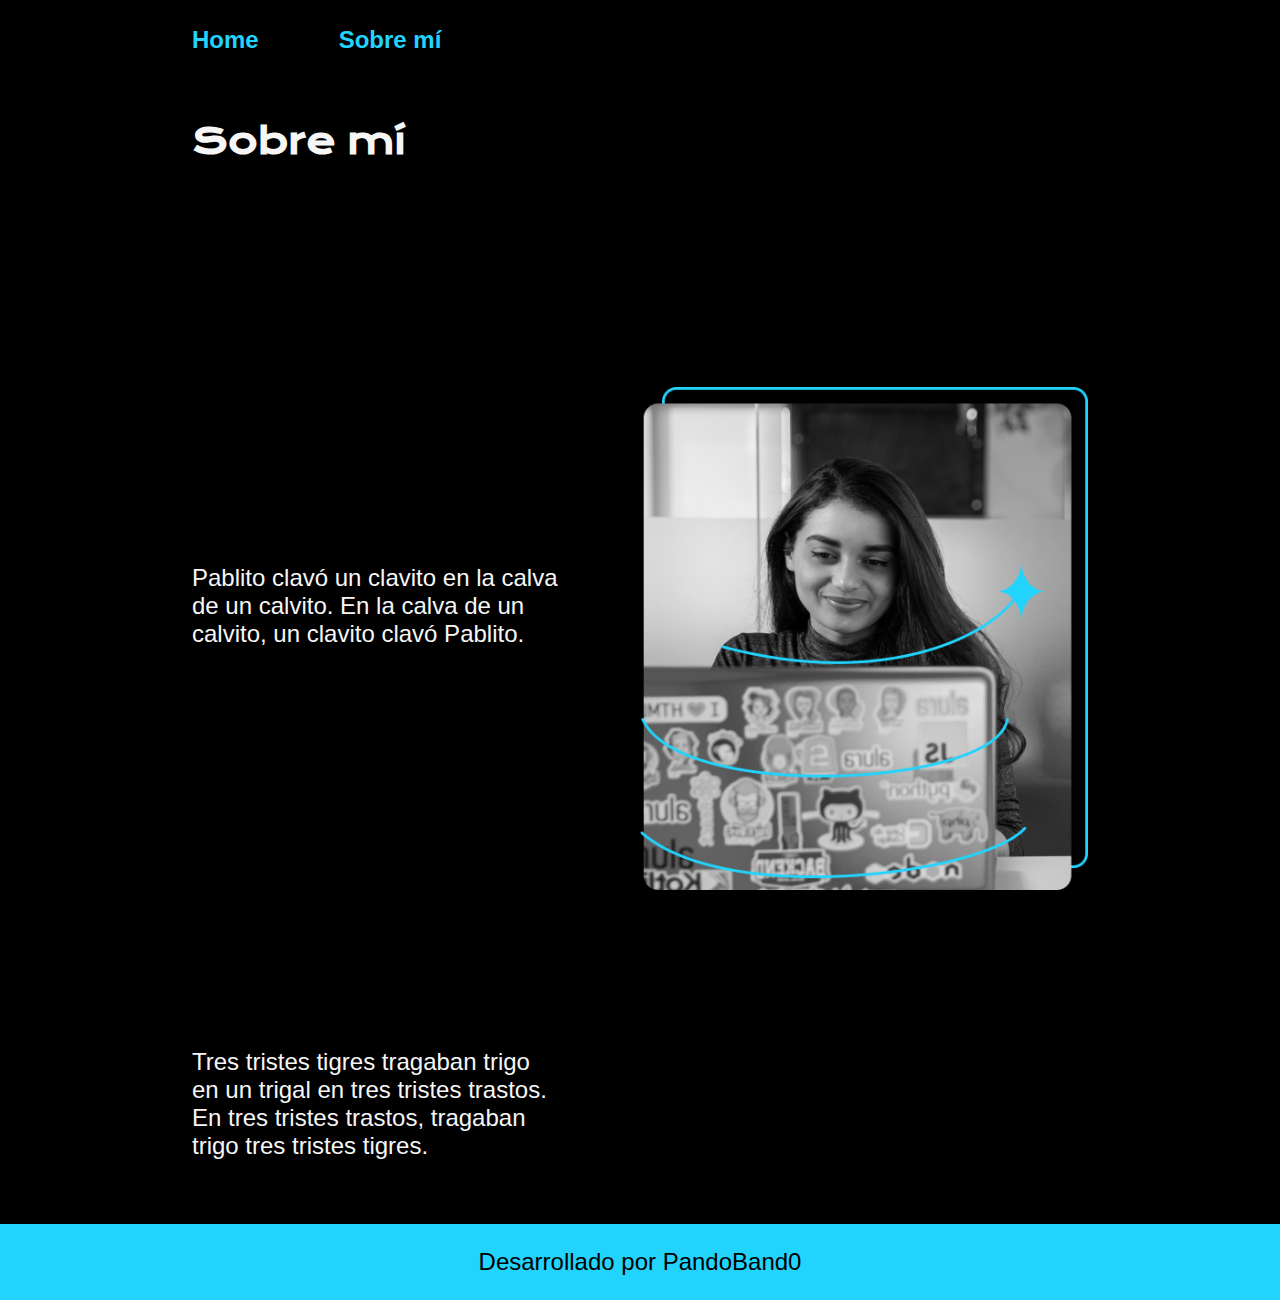
==== about.html @ 46cfb49e "Creando el proyecto" ====
<!DOCTYPE html>
<html lang="es-mx">
<head>
    <meta charset="UTF-8">
    <meta name="viewport" content="width=device-width, initial-scale=1.0">
    <title>Portafolio</title>
    <link rel="stylesheet" href="styles/style.css">

</head>
<body>
    <header class="header">
        <nav class="header__menu">
            <a class="header__menu__link" href="index.html">Home</a>
            <a class="header__menu__link" href="about.html">Sobre mí</a>
        </nav>
    </header>
    <main class="presentacion">
        <section class="presentacion__contenido">
            <h1 class="presentacion__contenido__titulo">Sobre mí</h1>
                <p class="presentacion__contenido__texto">Pablito clavó un clavito en la calva de un calvito. En la calva de un calvito, un clavito clavó Pablito.

                </p>
                <p class="presentacion__contenido__texto">
                    Tres tristes tigres tragaban trigo en un trigal en tres tristes trastos. En tres tristes trastos, tragaban trigo tres tristes tigres.
                </p>
               
        </section>
            <img class="presentacion__imagen" src="./assets/Imagem.png" alt="Foto de Ana García desarrolando un proyecto">
    </main>
    <footer class="footer">
        <p>Desarrollado por PandoBand0</p>
    </footer>
    
</body>
</html>
---- styles/style.css ----
@import url(https://fonts.googleapis.com/css2?family=Krona+One&family=Monserrat:ital,wght@0,100..900;1,100..900&display=swap);

:root{
    --color-primario: #000000;
    --color-secundario: #F6F6F6;
    --color-terciario: #22D4FD;
    --color-hover: #272727;


    --fuente-monserrat: 'Monserrat', sans-serif;
    --fuente-krona: 'Krona One', sans-serif;
}

* {
    padding: 0;
    margin:0;
}

body{
    box-sizing: border-box;
    background-color: var(--color-primario);
    color: var(--color-secundario);
}

.header{
    padding: 2% 0% 0% 15%; 
}

.header__menu{
    display: flex;
    gap:80px;
}

.header__menu__link{
    font-family: var(--fuente-monserrat);
    font-size: 1.5rem;
    font-weight: 600;
    color: var(--color-terciario);
    text-decoration: none;
}

.presentacion {
    display: flex;
    align-items: center;
    justify-content: space-between;
    padding: 5% 15%;
    gap: 82px;
}

.presentacion__contenido {
    width: 50%;
    display: flex;
    flex-direction: column;
    gap: 400px;
}

.presentacion__contenido__titulo {
    font-size: 2.25rem;
    font-family: var(--fuente-krona);
}

.titulo-destaque {
    color: var(--color-terciario); ;
}

.presentacion__contenido__texto {
    font-family:var(--fuente-monserrat);
    font-size: 1.5rem;
}

.presentacion__enlaces{
    display: flex;
    justify-content: space-between;
    flex-direction: column;
    align-items: center;
    gap: 32px;
}
.presentacion__enlaces__subtitulo{
    font-size: 1.5rem;
    font-family: var(--fuente-krona);
    font-weight: 400;
}

.presentacion__enlaces__link{
    width:50%;
    text-align: center; 
    padding: 21.5px 0;
    border-radius: 8px;
    font-family:var(--fuente-monserrat);
    font-size: 1.5rem;
    font-weight: 600;
    text-decoration: none;
    color: var(--color-secundario);
    font-family: var(--fuente-monserrat);
    border: 2px dotted var(--color-terciario);
    display: flex;
    gap: 10px;

}

.presentacion__enlaces__link:hover{
    cursor: pointer;
    background-color: var(--color-hover);
}

.presentacion__imagen{
    width: 50%;
}

.footer{
    background-color: var(--color-terciario);
    padding: 1.5rem;
    color:var(--color-primario);
    text-align: center;
    font-family: var(--fuente-monserrat);
    font-size: 1.5rem;
    font-weight: 400;
}

@media (max-width: 1200px){

    .header{
        padding: 10%; 
    }

    .header__menu{
        justify-content: center;
    }

    .presentacion{
        flex-direction: column-reverse;
        padding: 5%;
        
    }

    .presentacion__contenido{
        width: auto;
    }
}
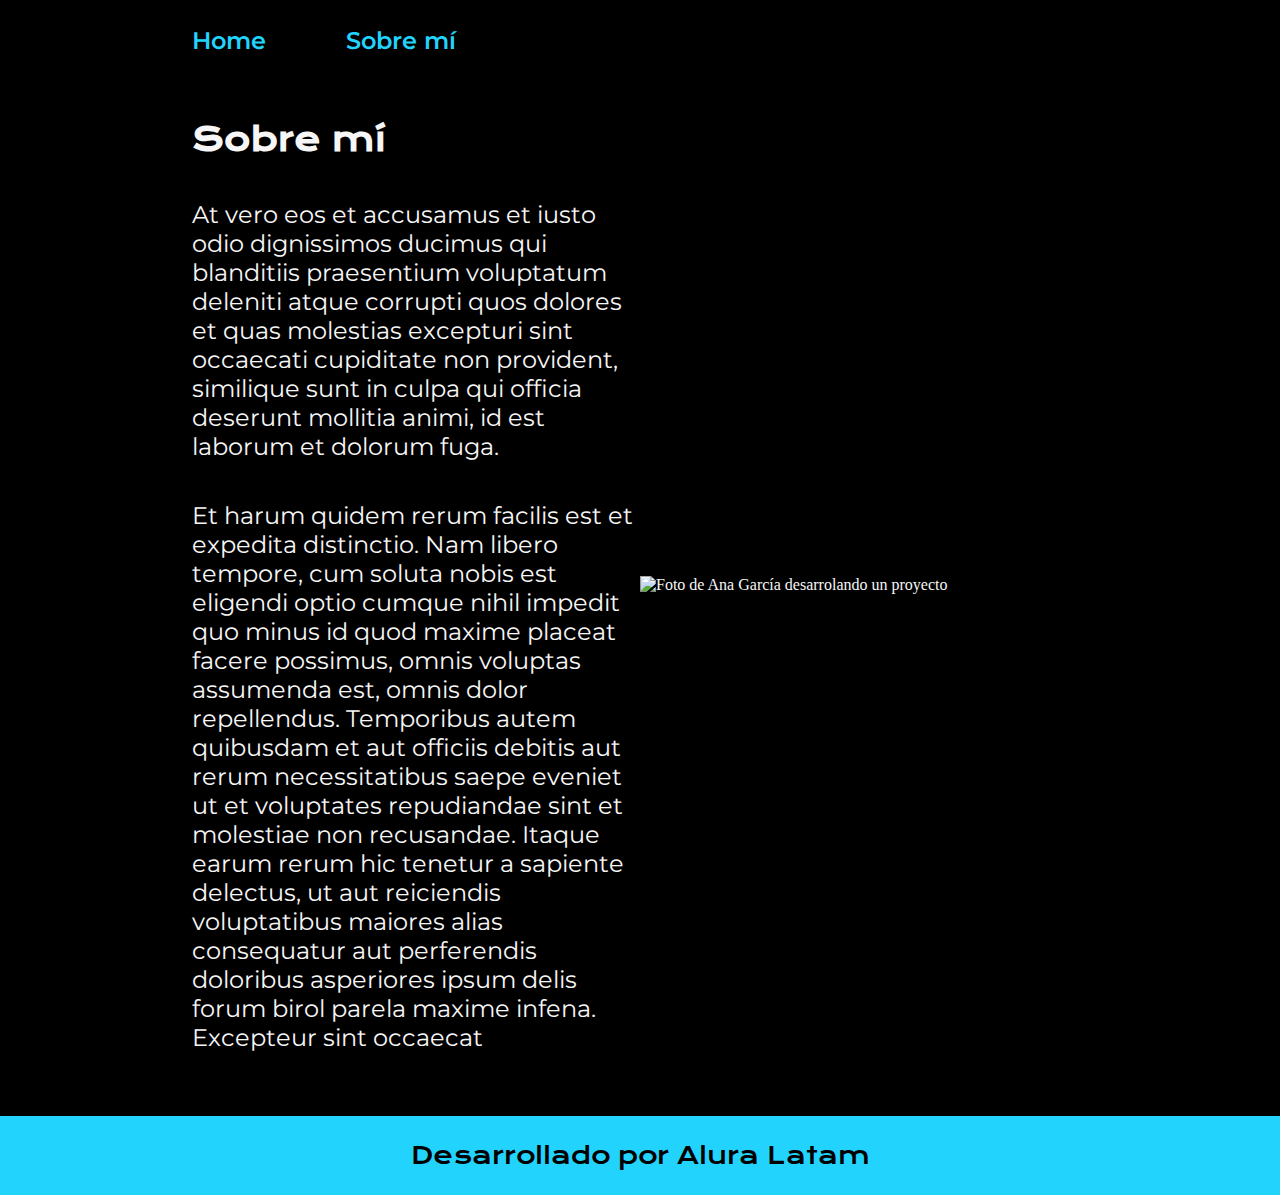
==== commit f51a032c: "Proyecto Final" ====
--- a/about.html
+++ b/about.html
@@ -1,35 +1,42 @@
-<!DOCTYPE html>
-<html lang="es-mx">
-<head>
-    <meta charset="UTF-8">
-    <meta name="viewport" content="width=device-width, initial-scale=1.0">
-    <title>Portafolio</title>
-    <link rel="stylesheet" href="styles/style.css">
-
-</head>
-<body>
-    <header class="header">
-        <nav class="header__menu">
-            <a class="header__menu__link" href="index.html">Home</a>
-            <a class="header__menu__link" href="about.html">Sobre mí</a>
-        </nav>
-    </header>
-    <main class="presentacion">
-        <section class="presentacion__contenido">
-            <h1 class="presentacion__contenido__titulo">Sobre mí</h1>
-                <p class="presentacion__contenido__texto">Pablito clavó un clavito en la calva de un calvito. En la calva de un calvito, un clavito clavó Pablito.
-
-                </p>
-                <p class="presentacion__contenido__texto">
-                    Tres tristes tigres tragaban trigo en un trigal en tres tristes trastos. En tres tristes trastos, tragaban trigo tres tristes tigres.
-                </p>
-               
-        </section>
-            <img class="presentacion__imagen" src="./assets/Imagem.png" alt="Foto de Ana García desarrolando un proyecto">
-    </main>
-    <footer class="footer">
-        <p>Desarrollado por PandoBand0</p>
-    </footer>
-    
-</body>
-</html>+<!DOCTYPE html>
+<html lang="es-mx">
+<head>
+    <meta charset="UTF-8">
+    <meta name="viewport" content="width=device-width, initial-scale=1.0">
+    <title>Portafolio</title>
+    <link rel="stylesheet" href="styles/style.css">
+
+</head>
+<body>
+    <header class="header">
+        <nav class="header__menu">
+            <a class="header__menu__link" href="index.html">Home</a>
+            <a class="header__menu__link" href="about.html">Sobre mí</a>
+        </nav>
+    </header>
+    <main class="presentacion">
+        <section class="presentacion__contenido">
+            <h1 class="presentacion__contenido__titulo">Sobre mí</h1>
+                <p class="presentacion__contenido__texto">At vero eos et accusamus et iusto odio dignissimos ducimus qui blanditiis praesentium voluptatum deleniti
+                    atque corrupti quos dolores et quas molestias excepturi sint occaecati cupiditate non provident,
+                    similique sunt in culpa qui officia deserunt mollitia animi, id est laborum et dolorum fuga.
+
+                </p>
+                <p class="presentacion__contenido__texto">
+                    Et harum quidem rerum facilis est et expedita distinctio. Nam libero tempore, cum soluta nobis est
+                    eligendi optio cumque nihil impedit quo minus id quod maxime placeat facere possimus, omnis voluptas
+                    assumenda est, omnis dolor repellendus. Temporibus autem quibusdam et aut officiis debitis aut rerum
+                    necessitatibus saepe eveniet ut et voluptates repudiandae sint et molestiae non recusandae. Itaque earum
+                    rerum hic tenetur a sapiente delectus, ut aut reiciendis voluptatibus maiores alias consequatur aut
+                    perferendis doloribus asperiores ipsum delis forum birol parela maxime infena. Excepteur sint occaecat
+                </p>
+               
+        </section>
+            <img class="presentacion__imagen" src="./assets/Imagen.png" alt="Foto de Ana García desarrolando un proyecto">
+    </main>
+    <footer class="footer">
+        <p>Desarrollado por Alura Latam</p>
+    </footer>
+    
+</body>
+</html>
--- a/styles/style.css
+++ b/styles/style.css
@@ -1,139 +1,138 @@
-@import url(https://fonts.googleapis.com/css2?family=Krona+One&family=Monserrat:ital,wght@0,100..900;1,100..900&display=swap);
-
-:root{
-    --color-primario: #000000;
-    --color-secundario: #F6F6F6;
-    --color-terciario: #22D4FD;
-    --color-hover: #272727;
-
-
-    --fuente-monserrat: 'Monserrat', sans-serif;
-    --fuente-krona: 'Krona One', sans-serif;
-}
-
-* {
-    padding: 0;
-    margin:0;
-}
-
-body{
-    box-sizing: border-box;
-    background-color: var(--color-primario);
-    color: var(--color-secundario);
-}
-
-.header{
-    padding: 2% 0% 0% 15%; 
-}
-
-.header__menu{
-    display: flex;
-    gap:80px;
-}
-
-.header__menu__link{
-    font-family: var(--fuente-monserrat);
-    font-size: 1.5rem;
-    font-weight: 600;
-    color: var(--color-terciario);
-    text-decoration: none;
-}
-
-.presentacion {
-    display: flex;
-    align-items: center;
-    justify-content: space-between;
-    padding: 5% 15%;
-    gap: 82px;
-}
-
-.presentacion__contenido {
-    width: 50%;
-    display: flex;
-    flex-direction: column;
-    gap: 400px;
-}
-
-.presentacion__contenido__titulo {
-    font-size: 2.25rem;
-    font-family: var(--fuente-krona);
-}
-
-.titulo-destaque {
-    color: var(--color-terciario); ;
-}
-
-.presentacion__contenido__texto {
-    font-family:var(--fuente-monserrat);
-    font-size: 1.5rem;
-}
-
-.presentacion__enlaces{
-    display: flex;
-    justify-content: space-between;
-    flex-direction: column;
-    align-items: center;
-    gap: 32px;
-}
-.presentacion__enlaces__subtitulo{
-    font-size: 1.5rem;
-    font-family: var(--fuente-krona);
-    font-weight: 400;
-}
-
-.presentacion__enlaces__link{
-    width:50%;
-    text-align: center; 
-    padding: 21.5px 0;
-    border-radius: 8px;
-    font-family:var(--fuente-monserrat);
-    font-size: 1.5rem;
-    font-weight: 600;
-    text-decoration: none;
-    color: var(--color-secundario);
-    font-family: var(--fuente-monserrat);
-    border: 2px dotted var(--color-terciario);
-    display: flex;
-    gap: 10px;
-
-}
-
-.presentacion__enlaces__link:hover{
-    cursor: pointer;
-    background-color: var(--color-hover);
-}
-
-.presentacion__imagen{
-    width: 50%;
-}
-
-.footer{
-    background-color: var(--color-terciario);
-    padding: 1.5rem;
-    color:var(--color-primario);
-    text-align: center;
-    font-family: var(--fuente-monserrat);
-    font-size: 1.5rem;
-    font-weight: 400;
-}
-
-@media (max-width: 1200px){
-
-    .header{
-        padding: 10%; 
-    }
-
-    .header__menu{
-        justify-content: center;
-    }
-
-    .presentacion{
-        flex-direction: column-reverse;
-        padding: 5%;
-        
-    }
-
-    .presentacion__contenido{
-        width: auto;
-    }
-}+@import url('https://fonts.googleapis.com/css2?family=Krona+One&family=Montserrat:wght@400;600&display=swap');
+
+
+:root {
+    --color-primaria: #000000;
+    --color-secundaria: #F6F6F6;
+    --color-terciaria: #22D4FD;
+    --color-hover: #272727;
+
+    --fuente-krona: 'Krona One', sans-serif;
+    --fuente-montserrat: 'Montserrat', sans-serif;
+}
+
+* {
+    padding: 0;
+    margin:0;
+}
+
+body{
+    box-sizing: border-box;
+    background-color: var(--color-primaria);
+    color: var(--color-secundaria);
+}
+
+.header{
+    padding: 2% 0% 0% 15%;
+}
+
+.header__menu{
+    display: flex;
+    gap: 80px;
+}
+.header__menu__link{
+    font-family: var(--fuente-montserrat);
+    font-size: 1.5rem;
+    font-weight: 600;
+    color: var(--color-terciaria);
+    text-decoration: none;
+
+}
+
+
+
+.presentacion {
+    padding: 5% 15%;
+    display: flex;
+    align-items: center;
+    justify-content: space-between;
+}
+
+.presentacion__contenido{
+    width: 50%;
+    display: flex;
+    flex-direction: column;
+    gap: 40px;
+}
+
+
+.presentacion__contenido__titulo{
+    font-size: 2rem;
+    font-family: var(--fuente-krona);
+}
+
+.titulo-destaque {
+    color: var(--color-terciaria); ;
+}
+
+.presentacion__contenido__texto{
+    font-size: 1.5rem;
+    font-family: var(--fuente-montserrat);
+}
+
+.presentacion__enlaces{
+    display: flex;
+    flex-direction: column;
+    justify-content: space-between;
+    align-items: center;
+    gap: 32px;
+}
+
+.presentacion__enlaces__subtitulo{
+    font-family: var(--fuente-krona);
+    font-weight: 400;
+    font-size: 1.5rem;
+}
+.presentacion__enlaces__link{
+      display: flex;
+      justify-content: center;
+      gap: 16px;
+      border: 2px solid var(--color-terciaria);
+      width: 50%;
+      text-align: center;
+      border-radius: 8px;
+      font-size: 1.5rem;
+      font-weight: 600;
+      padding: 21.5px 0;
+      text-decoration: none;
+      color: var(--color-secundaria);
+      font-family: var(--fuente-montserrat);
+}
+
+.presentacion__enlaces__link:hover{
+    background-color: var(--color-hover);
+}
+
+.presentacion__imagen{
+    width: 50%;
+}
+
+.footer{
+    color:var(--color-primaria);
+    background-color: var(--color-terciaria);
+    padding: 24px;
+    text-align: center;
+    font-family: var(--fuente-krona);
+    font-size: 1.5rem;
+    font-weight: 400;
+}
+
+@media (max-width: 1200px) {
+
+    .header{
+         padding: 10%;  
+    }
+    .header__menu{
+        justify-content: center;
+    }
+    .presentacion{
+        flex-direction: column-reverse;
+        padding: 5%;
+
+    }
+
+    .presentacion__contenido{
+        width: auto;
+    }
+    
+}
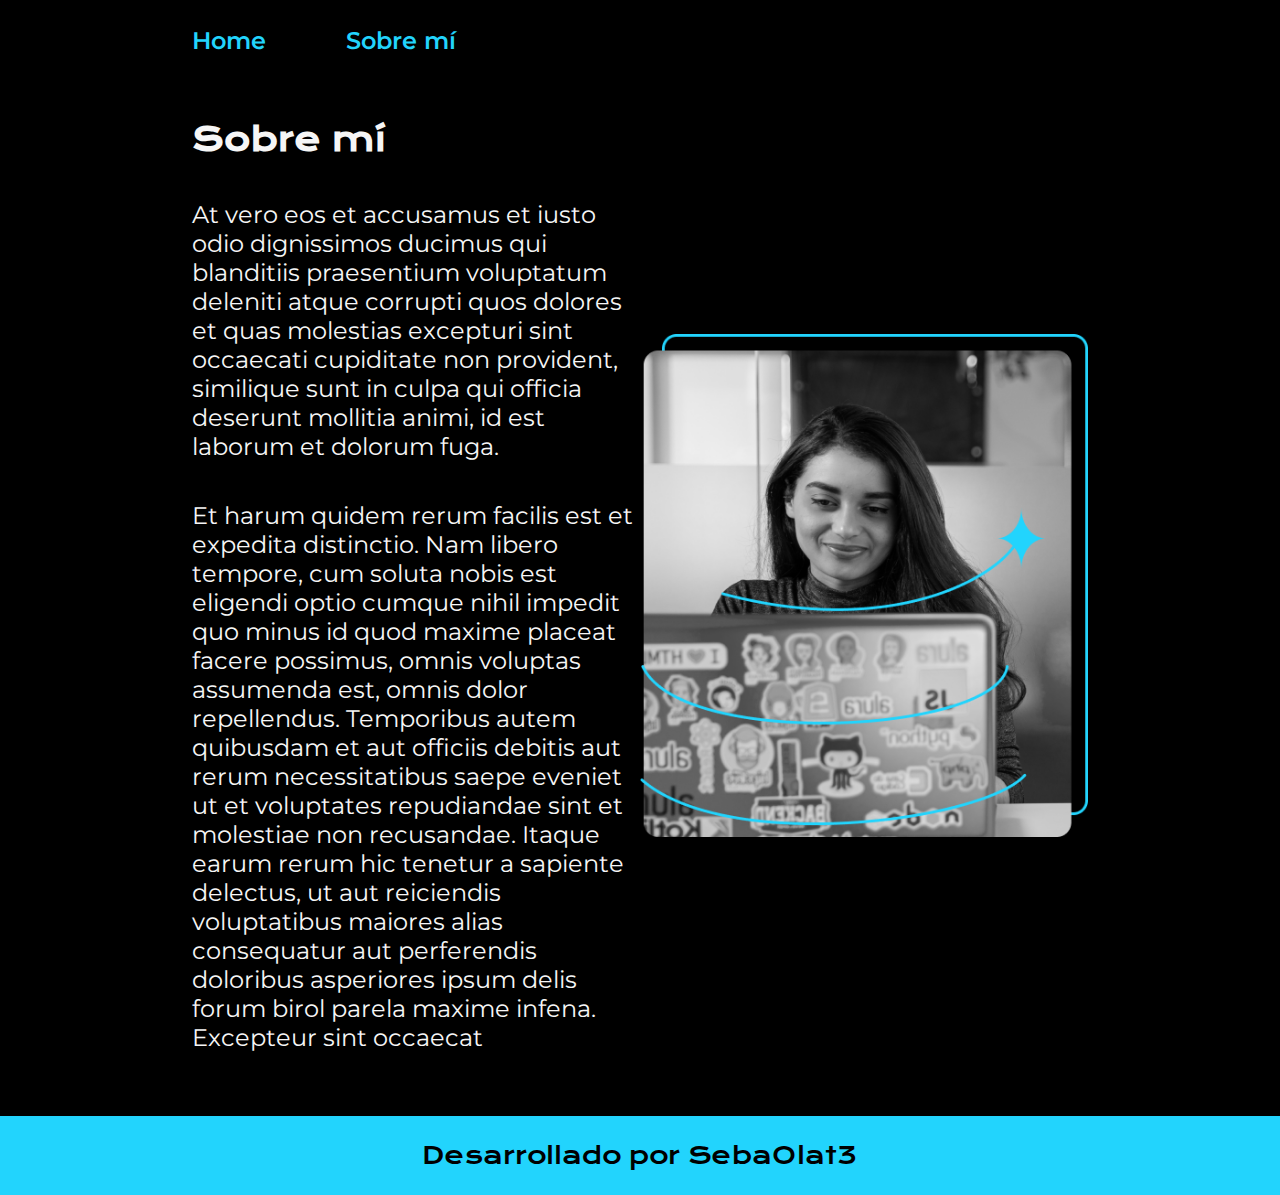
==== commit 511885fa: "SI" ====
--- a/about.html
+++ b/about.html
@@ -32,10 +32,10 @@
                 </p>
                
         </section>
-            <img class="presentacion__imagen" src="./assets/Imagen.png" alt="Foto de Ana García desarrolando un proyecto">
+            <img class="presentacion__imagen" src="./assets/Imagem.png" alt="Foto de Ana García desarrolando un proyecto">
     </main>
     <footer class="footer">
-        <p>Desarrollado por Alura Latam</p>
+        <p>Desarrollado por SebaOlat3</p>
     </footer>
     
 </body>
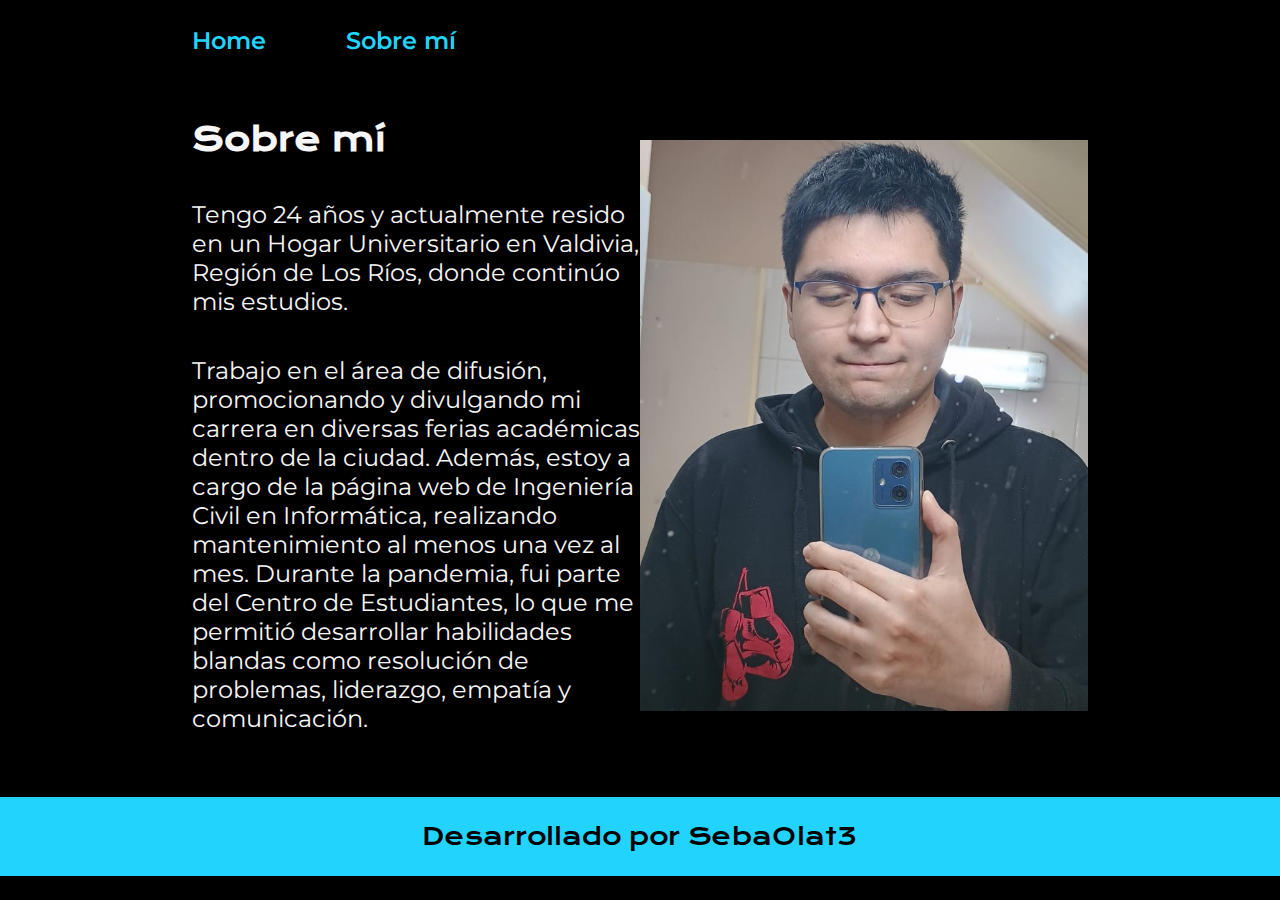
==== commit 3e613080: "Actualizacion de datos" ====
--- a/about.html
+++ b/about.html
@@ -17,19 +17,12 @@
     <main class="presentacion">
         <section class="presentacion__contenido">
             <h1 class="presentacion__contenido__titulo">Sobre mí</h1>
-                <p class="presentacion__contenido__texto">At vero eos et accusamus et iusto odio dignissimos ducimus qui blanditiis praesentium voluptatum deleniti
-                    atque corrupti quos dolores et quas molestias excepturi sint occaecati cupiditate non provident,
-                    similique sunt in culpa qui officia deserunt mollitia animi, id est laborum et dolorum fuga.
-
-                </p>
-                <p class="presentacion__contenido__texto">
-                    Et harum quidem rerum facilis est et expedita distinctio. Nam libero tempore, cum soluta nobis est
-                    eligendi optio cumque nihil impedit quo minus id quod maxime placeat facere possimus, omnis voluptas
-                    assumenda est, omnis dolor repellendus. Temporibus autem quibusdam et aut officiis debitis aut rerum
-                    necessitatibus saepe eveniet ut et voluptates repudiandae sint et molestiae non recusandae. Itaque earum
-                    rerum hic tenetur a sapiente delectus, ut aut reiciendis voluptatibus maiores alias consequatur aut
-                    perferendis doloribus asperiores ipsum delis forum birol parela maxime infena. Excepteur sint occaecat
-                </p>
+            <p class="presentacion__contenido__texto">
+                Tengo 24 años y actualmente resido en un Hogar Universitario en Valdivia, Región de Los Ríos, donde continúo mis estudios.
+              </p>
+              <p class="presentacion__contenido__texto">
+                Trabajo en el área de difusión, promocionando y divulgando mi carrera en diversas ferias académicas dentro de la ciudad. Además, estoy a cargo de la página web de Ingeniería Civil en Informática, realizando mantenimiento al menos una vez al mes. Durante la pandemia, fui parte del Centro de Estudiantes, lo que me permitió desarrollar habilidades blandas como resolución de problemas, liderazgo, empatía y comunicación.
+              </p>
                
         </section>
             <img class="presentacion__imagen" src="./assets/Imagem.png" alt="Foto de Ana García desarrolando un proyecto">
